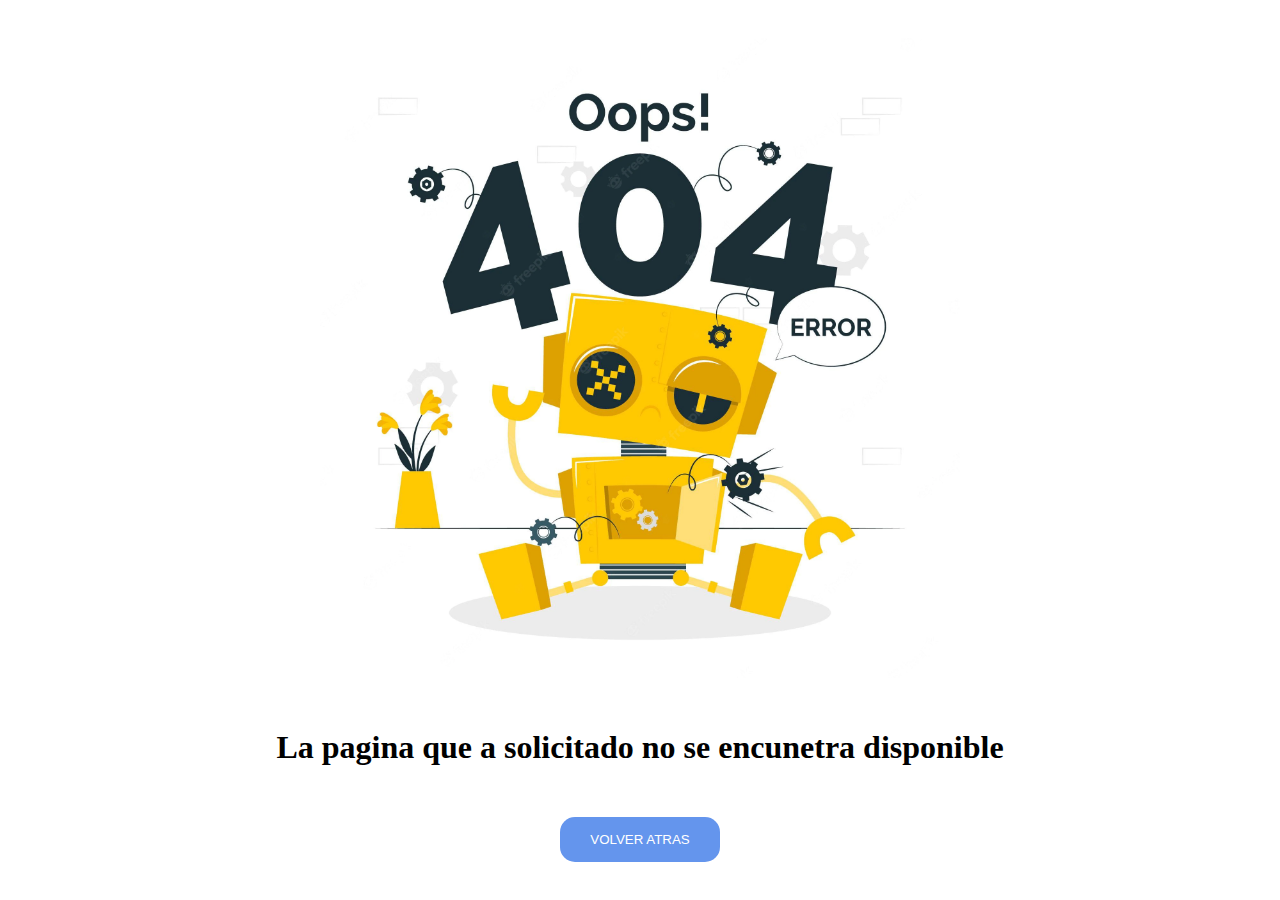
==== error404.html @ d5ead377 "pagina error 404" ====
<!DOCTYPE html>
<html lang="en">
<head>
    <meta charset="UTF-8">
    <meta http-equiv="X-UA-Compatible" content="IE=edge">
    <meta name="viewport" content="width=device-width, initial-scale=1.0">
    <link rel="stylesheet" href="index.css">
    <title>Document</title>
</head>
<body id="bodyerror">

    <div id="error404">
        <img id="errorimg" src="img/ups-error-404-ilustracion-concepto-robot-roto_114360-5529.webp" alt="">
        <h1>La pagina que a solicitado no se encunetra disponible</h1>
        <div>
            <button id="errorbutton">VOLVER ATRAS</button>
        </div>
    </div>
    
</body>
</html>
---- index.css ----
/*SLIDER*/
#slider{
    width: 100%;
    margin: auto;
    overflow: hidden;
}
#slider ul{
    display: flex;
    padding: 0;
    width: 400%;
    animation: cambio 20s infinite;
    animation-direction:alternate;
}
#slider li{
    width: 100%;
    list-style: none;
}
#slider img{
    width: 100%;
    height: 500px;
}
@keyframes cambio {
    0% {margin-left: 0;}
    20% {margin-left:0;}

    25% {margin-left:-100%;}
    45% {margin-left:-100%;}

    50% {margin-left:-200%;}
    70% {margin-left:-200%}

    75% {margin-left:-300%;}
    100% {margin-left:-300%;}
}
/*ICONOS DE REDES SOCIALES*/
img.pequeña{
    width: 20px;
    height: 20px;
}

/*PAGINA CONTACTOS ==> FORMULARIO*/
#formulario {
    margin-top: 40px;
    display: flex;
    flex-direction: column;
    justify-content: center;
    align-items: center;
}
/*PAGINA ERROR 404*/
#bodyerror {
    background: white;
    margin: 0;
    padding: 0;
    height: 100vh;
}
#errorimg{
    width: 50%;
}
#error404{
    height: 100vh;
    display: flex;
    flex-direction: column;
    gap: 30px;
    align-items: center;
    justify-content: center;
}
#errorbutton{
    background: cornflowerblue;
    padding: 15px 30px;
    border-radius: 15px;
    border: none;
    color: white;
}
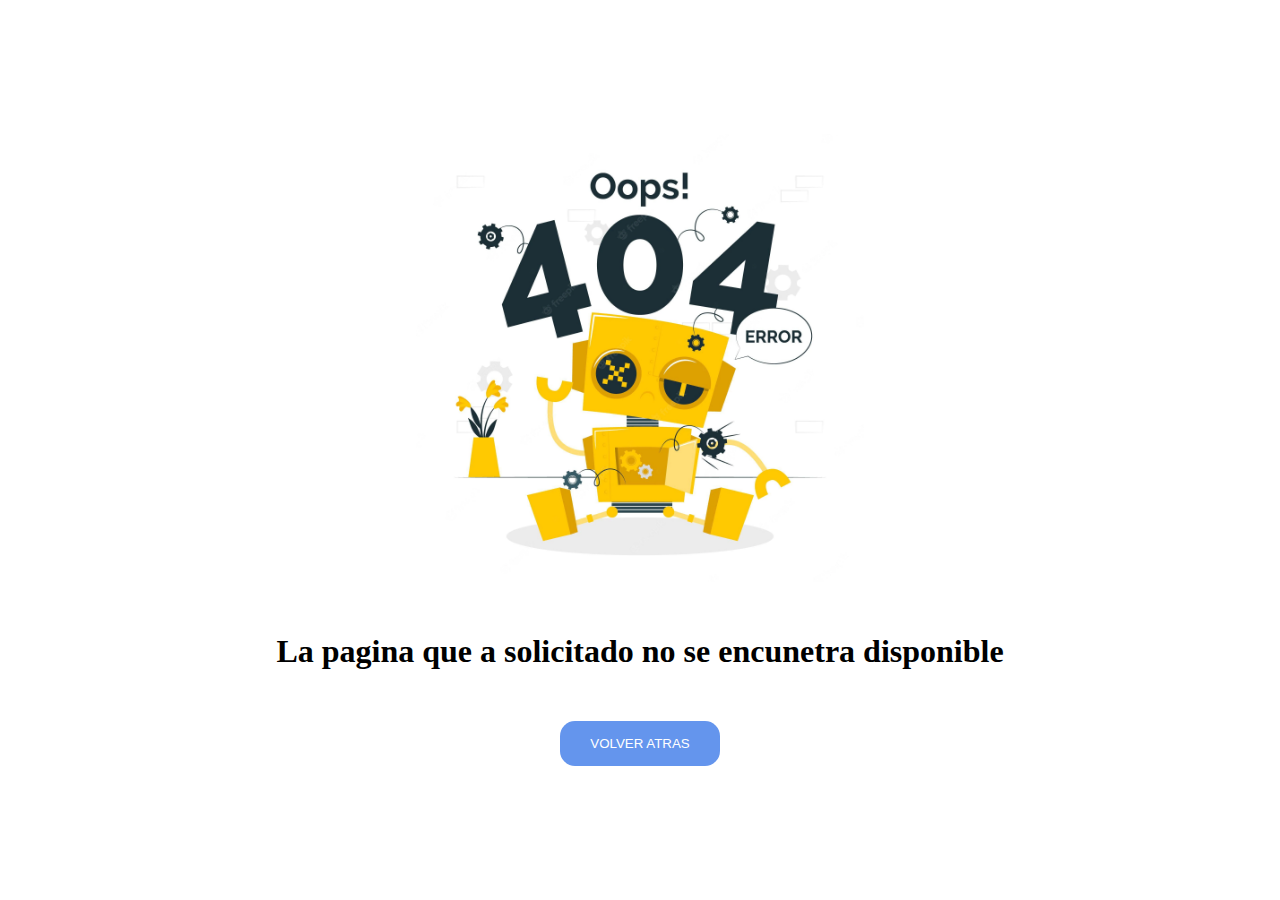
==== commit d7c21212: "corrigiendo" ====
--- a/error404.html
+++ b/error404.html
@@ -1,5 +1,6 @@
 <!DOCTYPE html>
 <html lang="en">
+
 <head>
     <meta charset="UTF-8">
     <meta http-equiv="X-UA-Compatible" content="IE=edge">
@@ -7,15 +8,19 @@
     <link rel="stylesheet" href="index.css">
     <title>Document</title>
 </head>
+
 <body id="bodyerror">
 
     <div id="error404">
         <img id="errorimg" src="img/ups-error-404-ilustracion-concepto-robot-roto_114360-5529.webp" alt="">
         <h1>La pagina que a solicitado no se encunetra disponible</h1>
         <div>
-            <button id="errorbutton">VOLVER ATRAS</button>
+            <form action="index.html">
+                <button id="errorbutton">VOLVER ATRAS</button>
+            </form>
         </div>
     </div>
-    
+
 </body>
+
 </html>--- a/index.css
+++ b/index.css
@@ -54,7 +54,7 @@
     height: 100vh;
 }
 #errorimg{
-    width: 50%;
+    width: 35%;
 }
 #error404{
     height: 100vh;
@@ -70,4 +70,11 @@
     border-radius: 15px;
     border: none;
     color: white;
+}
+/*IMAGENES DE AUTOS*/
+imgautos{
+    width: 100%;
+    height: 100%;
+    margin-bottom: 30px;
+    object-fit: cover;
 }